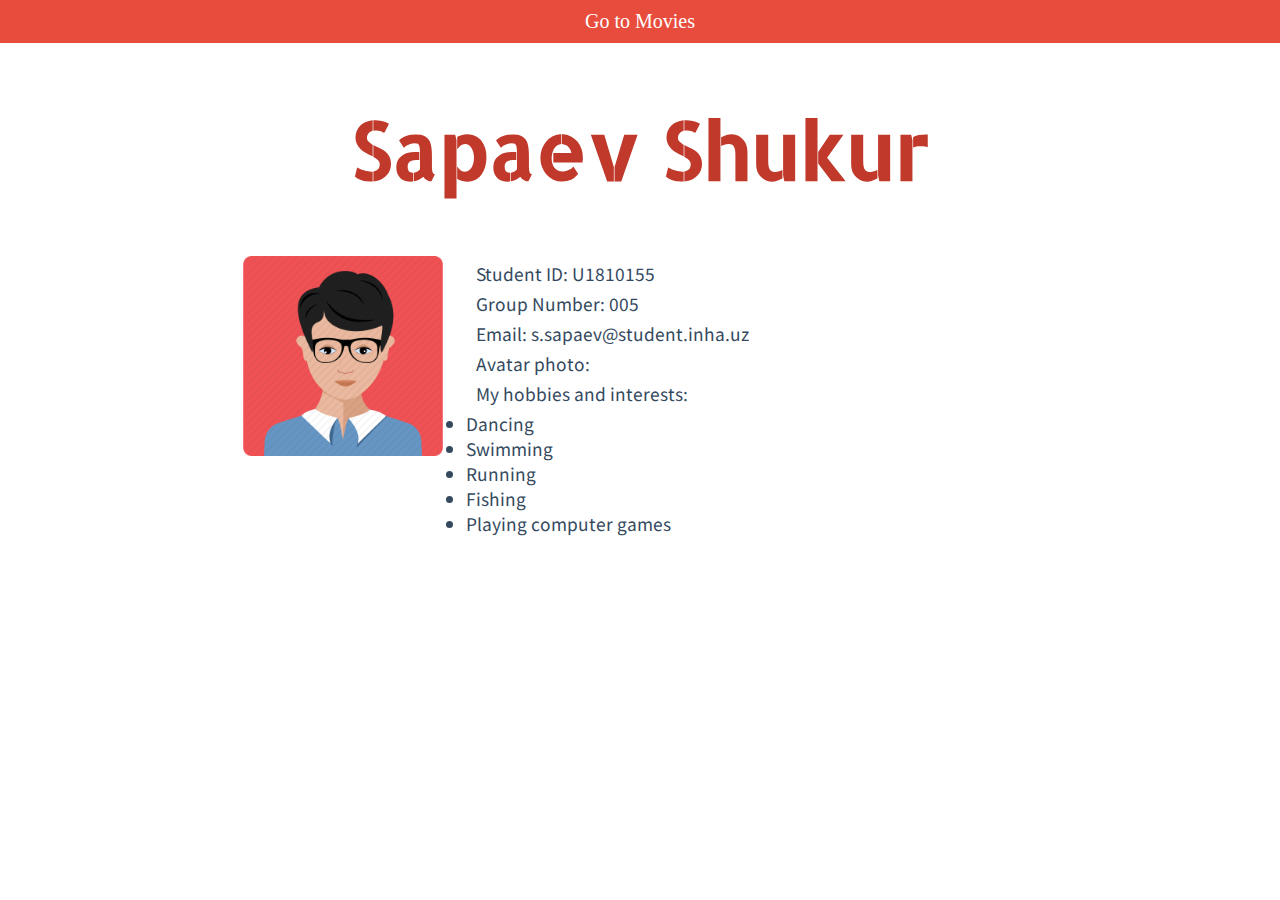
==== index.html @ fb24b210 "Initial Commit" ====
<!DOCTYPE html>
<html lang="en">
<head>
    <meta charset="UTF-8">
    <meta name="viewport" content="width=device-width, initial-scale=1.0">
    <meta http-equiv="X-UA-Compatible" content="ie=edge">
    <link href="https://fonts.googleapis.com/css?family=Noto+Sans+TC" rel="stylesheet">
    <link href="https://fonts.googleapis.com/css?family=Allerta+Stencil|Noto+Sans+TC" rel="stylesheet">
    <link rel="stylesheet" href="styles.css">
    <title>Index page</title>
    <style>
        
    </style>
</head>
<body>
    <a href="movie.html" class="aa">
        <div class="header">Go to Movies</div>
    </a>
    <div class="wrapper" style="">
            <h1>Sapaev Shukur</h1>
            <!-- <img src="avatar.png" alt="My avatar :)" width="200px" height="auto"> -->
            <table>
                <tr>
                    <td style="vertical-align:top"><img src="avatar.png" alt="My avatar :)" width="200px" height="auto"></td>
                    <td style="vertical-align:top; padding-left: 20px;">
                        <p>Student ID: U1810155</p>
                        <p>Group Number: 005</p>
                        <p>Email: s.sapaev@student.inha.uz</p>
                        <p>Avatar photo:</p>            
                        <p>
                            My hobbies and interests:
                        </p>
                        <p>
                            <li>Dancing</li>
                            <li>Swimming</li>
                            <li>Running</li>
                            <li>Fishing</li>
                            <li>Playing computer games</li>
                        </p>
                    </td>
                </tr>
            </table>
            <!-- <a href="movie.html" class="btn">Movies page</a> -->
    </div>
</body>
</html>
---- styles.css ----
body{
    margin: 0;
}
.wrapper{
    width: 800px;
    margin: auto;
}
h1{
    font-family: 'Allerta Stencil', sans-serif;
    font-size: 60pt;
    text-align: center;
    color: #c0392b;
}
p,li{
    font-family: 'Noto Sans TC', sans-serif;
    font-size: 13pt;
    color: #34495e;
}
td > p {
    margin: 5px 10px;
}
.header{
    background: #c0392b;
    width: 100%;
    padding: 10px 0px;
}
.header:hover{
    background: #e74c3c;
}
.aa{
    text-decoration: none;
}
a > .header{
    color: #c0392b;
    font-size: 15pt;
    color: #fff;            
    text-align: center;
}
hr{    
    margin-top: 20px;
}
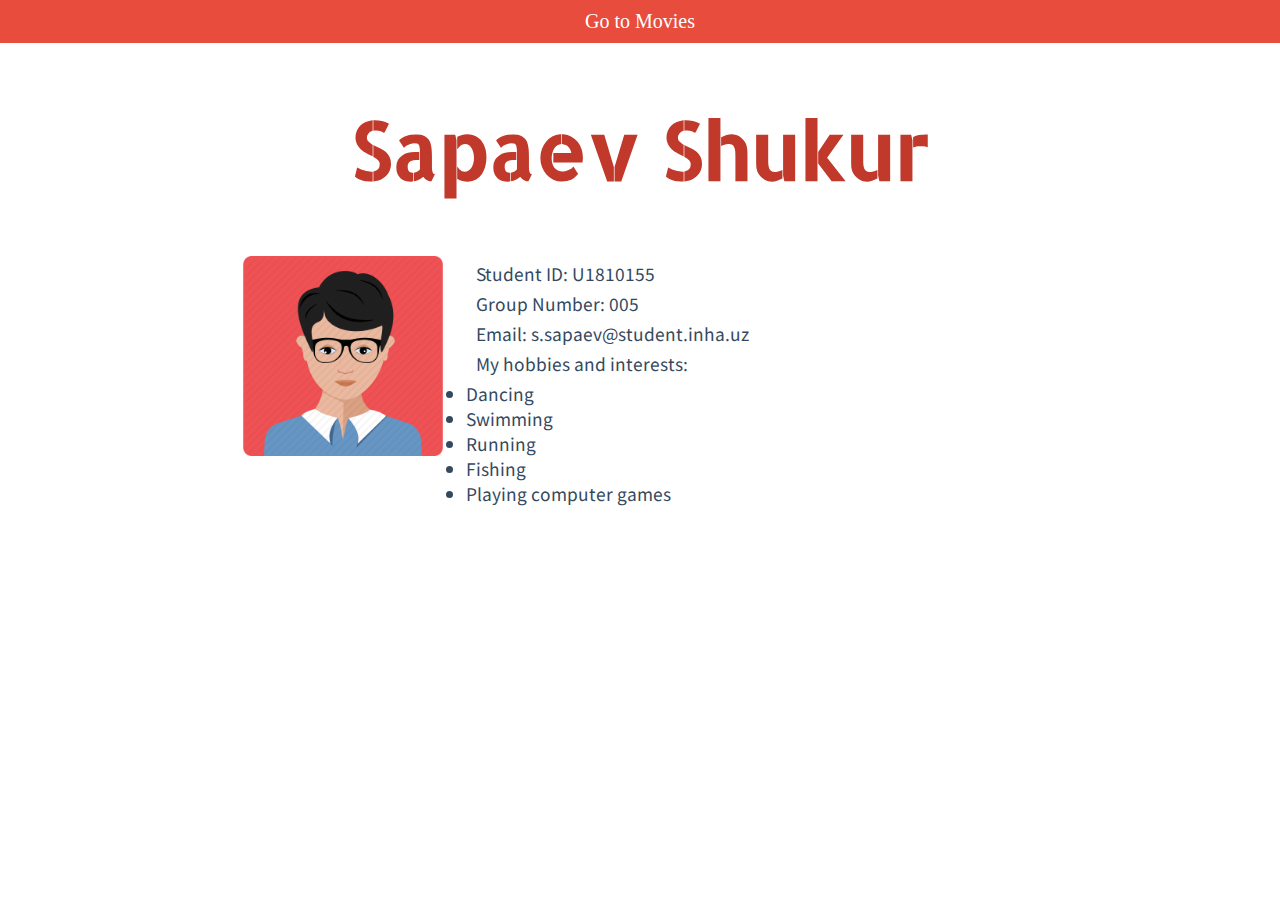
==== commit 8cb9e8aa: "Some delete" ====
--- a/index.html
+++ b/index.html
@@ -1,3 +1,11 @@
+<!-- 
+    
+    https://github.com/chollak/sapaev.github.io - GitHub Repo
+    https://sapaev.me/sapaev.github.io/index.html - My Site
+
+-->
+
+
 <!DOCTYPE html>
 <html lang="en">
 <head>
@@ -26,7 +34,6 @@
                         <p>Student ID: U1810155</p>
                         <p>Group Number: 005</p>
                         <p>Email: s.sapaev@student.inha.uz</p>
-                        <p>Avatar photo:</p>            
                         <p>
                             My hobbies and interests:
                         </p>
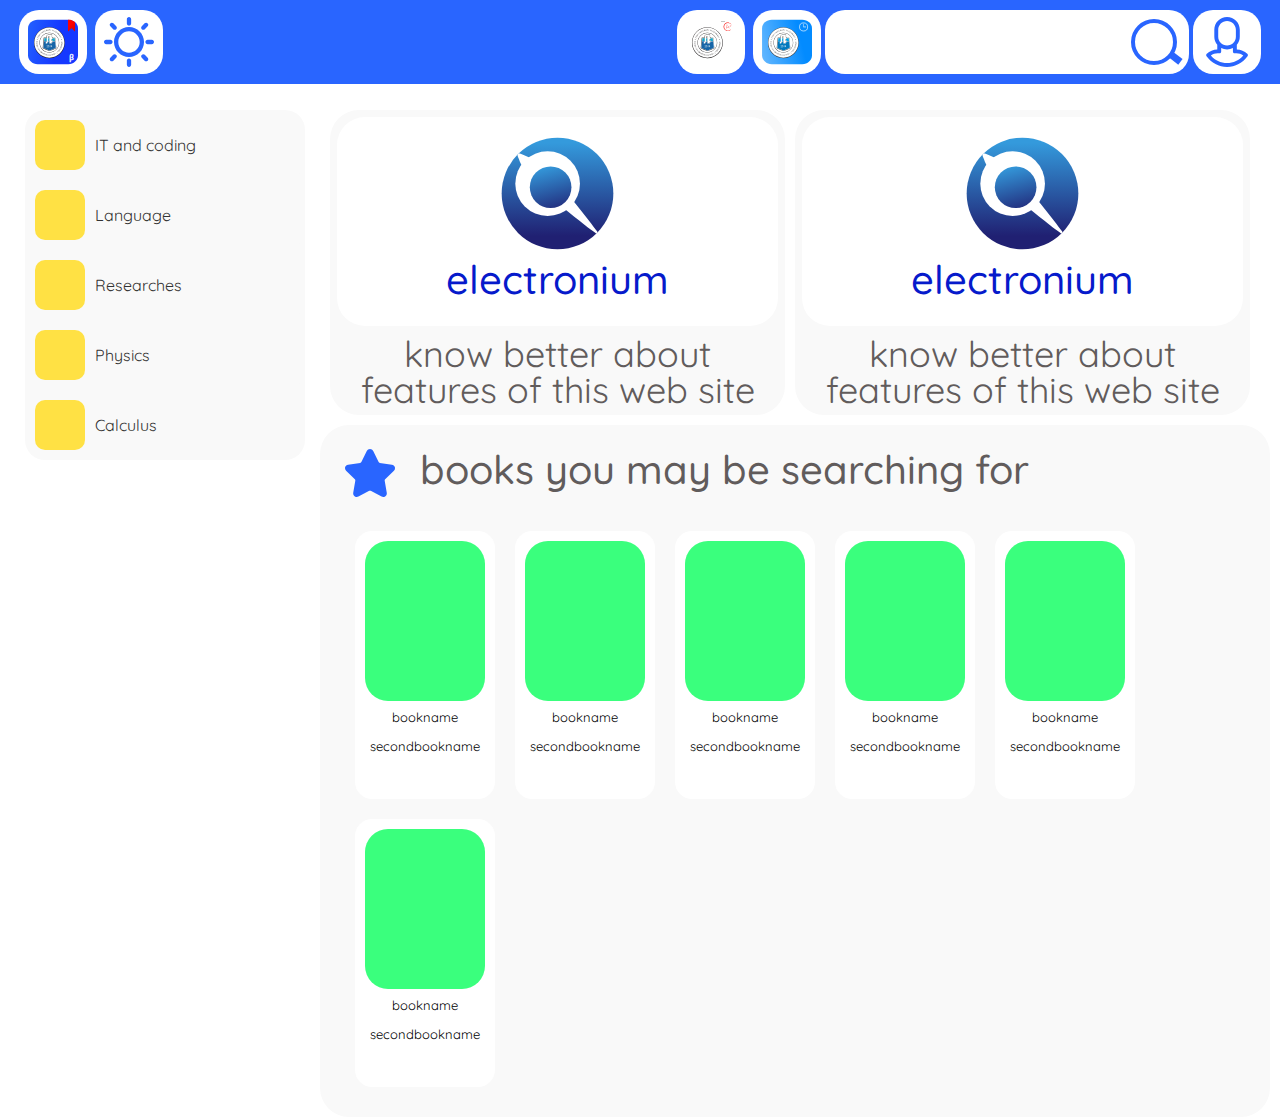
==== commit 0eb4d3ba: "Merge pull request #1 from chollak/e-lib" ====
--- a/index.html
+++ b/index.html
@@ -1,53 +1,168 @@
-<!-- 
-    
-    https://github.com/chollak/sapaev.github.io - GitHub Repo
-    https://sapaev.me/sapaev.github.io/index.html - My Site
-
--->
-
-
-<!DOCTYPE html>
-<html lang="en">
-<head>
-    <meta charset="UTF-8">
-    <meta name="viewport" content="width=device-width, initial-scale=1.0">
-    <meta http-equiv="X-UA-Compatible" content="ie=edge">
-    <link href="https://fonts.googleapis.com/css?family=Noto+Sans+TC" rel="stylesheet">
-    <link href="https://fonts.googleapis.com/css?family=Allerta+Stencil|Noto+Sans+TC" rel="stylesheet">
-    <link rel="stylesheet" href="styles.css">
-    <title>Index page</title>
-    <style>
-        
-    </style>
-</head>
-<body>
-    <a href="movie.html" class="aa">
-        <div class="header">Go to Movies</div>
-    </a>
-    <div class="wrapper" style="">
-            <h1>Sapaev Shukur</h1>
-            <!-- <img src="avatar.png" alt="My avatar :)" width="200px" height="auto"> -->
-            <table>
-                <tr>
-                    <td style="vertical-align:top"><img src="avatar.png" alt="My avatar :)" width="200px" height="auto"></td>
-                    <td style="vertical-align:top; padding-left: 20px;">
-                        <p>Student ID: U1810155</p>
-                        <p>Group Number: 005</p>
-                        <p>Email: s.sapaev@student.inha.uz</p>
-                        <p>
-                            My hobbies and interests:
-                        </p>
-                        <p>
-                            <li>Dancing</li>
-                            <li>Swimming</li>
-                            <li>Running</li>
-                            <li>Fishing</li>
-                            <li>Playing computer games</li>
-                        </p>
-                    </td>
-                </tr>
-            </table>
-            <!-- <a href="movie.html" class="btn">Movies page</a> -->
-    </div>
-</body>
+<!doctype html>
+<html lang="en">
+
+<head>
+	<!-- Required meta tags -->
+	<meta charset="utf-8">
+	<meta name="viewport" content="width=device-width, initial-scale=1, shrink-to-fit=no">
+	<link href="https://fonts.googleapis.com/css?family=Quicksand:400,700" rel="stylesheet">
+	<link rel="stylesheet" href="css/bootstrap.min.css">
+	<link rel="stylesheet" href="css/styles.css">
+	<link rel="stylesheet" href="css/media.css">
+	<title>Hello, world!</title>
+</head>
+
+<body>
+	<header class="flex wrap align-items-center fixed-top">
+		<nav class="container-fluid flex justify-content-between  align-items-center menu-a" id="menu">
+			<div class="logo flex justify-content-between align-items-center ">
+			</div>
+			<div class="menu flex justify-content-between align-items-center ">
+				
+			</div>
+			<div class="menu-s flex justify-content-between align-items-center ">
+				<div class="r-item">
+					<img src="img/e-class.svg" alt="" class="img-fluid">
+				</div>
+				<div class="r-item">
+					<img src="img/timetable.svg" alt="" class="img-fluid">
+				</div>
+			</div>
+		</nav>
+		<nav class="container-fluid flex justify-content-between  align-items-center">
+			<div class="logo flex justify-content-between align-items-center ">
+				<div class="brand r-item">
+					<img src="img/library.svg" alt="" class="img-fluid">
+				</div>
+				<div class="r-item">
+					<img src="img/sun-sunny-day-weather-symbol.svg" alt="" class="img-fluid">
+				</div>
+			</div>
+			<div class="menu flex justify-content-between align-items-center ">
+				<div class="r-item">
+					<img src="img/e-class.svg" alt="" class="img-fluid">
+				</div>
+				<div class="r-item">
+					<img src="img/timetable.svg" alt="" class="img-fluid">
+				</div>
+				<form action="" class="search-form flex">
+					<input type="text">
+					<button type="submit"><img src="img/search.svg" alt="" class="img-fluid"></button>
+				</form>
+				<div class="r-item">
+					<img src="img/avatar.svg" alt="" class="img-fluid">
+				</div>
+			</div>
+			<div class="menu-s flex justify-content-between align-items-center ">
+				<div class="r-item">
+					<img src="img/search.svg" alt="" class="img-fluid">
+				</div>
+				<div class="r-item" id="menuTo">
+					<img src="img/burger.svg" alt="" class="img-fluid">
+				</div>
+			</div>
+		</nav>
+	</header>
+	
+	<main class="flex container-fluid">
+		<div class="sidebar">
+			<div class="categories flex column">
+				<a href="#" class="cat-item flex align-items-center">
+					<span class="icon"></span>
+					<span class="text">IT and coding</span>
+				</a>
+				<a href="#" class="cat-item flex align-items-center">
+					<span class="icon"></span>
+					<span class="text">Language</span>
+				</a>
+				<a href="#" class="cat-item flex align-items-center">
+					<span class="icon"></span>
+					<span class="text">Researches</span>
+				</a>
+				<a href="#" class="cat-item flex align-items-center">
+					<span class="icon"></span>
+					<span class="text">Physics</span>
+				</a>
+				<a href="#" class="cat-item flex align-items-center">
+					<span class="icon"></span>
+					<span class="text">Calculus</span>
+				</a>
+			</div>
+		</div>
+		<div class="content">
+			<div class="head-content flex justify-content-between">
+				<a href="#" class="block flex column align-items-center">
+					<div class="image flex justify-content-center align-items-center column">
+						<img src="img/electronium.svg" alt="" class="img-fluid">
+						<h1>electronium</h1>
+					</div>
+					<div class="description">
+						know better about features of this web site
+					</div>
+				</a>
+				<a href="#" class="block flex column align-items-center">
+					<div class="image flex justify-content-center align-items-center column">
+						<img src="img/electronium.svg" alt="" class="img-fluid">
+						<h1>electronium</h1>
+					</div>
+					<div class="description">
+						know better about features of this web site
+					</div>
+				</a>
+			</div>
+			<div class="favourite flex column align-items-start">
+				<div class="title flex align-items-center">
+					<img src="img/star.svg" alt="" class="img-fluid">
+					<h1>books you may be searching for</h1>
+				</div>
+				<div class="books flex wrap">
+					<a href="#" class="item flex column justify-content-center align-items-center">
+						<div class="image"></div>
+						<div class="title">
+							<p>bookname</p>
+							<p>secondbookname</p>
+						</div>
+					</a>
+					<a href="#" class="item flex column justify-content-center align-items-center">
+						<div class="image"></div>
+						<div class="title">
+							<p>bookname</p>
+							<p>secondbookname</p>
+						</div>
+					</a>
+					<a href="#" class="item flex column justify-content-center align-items-center">
+						<div class="image"></div>
+						<div class="title">
+							<p>bookname</p>
+							<p>secondbookname</p>
+						</div>
+					</a>
+					<a href="#" class="item flex column justify-content-center align-items-center">
+						<div class="image"></div>
+						<div class="title">
+							<p>bookname</p>
+							<p>secondbookname</p>
+						</div>
+					</a>
+					<a href="#" class="item flex column justify-content-center align-items-center">
+						<div class="image"></div>
+						<div class="title">
+							<p>bookname</p>
+							<p>secondbookname</p>
+						</div>
+					</a>
+					<a href="#" class="item flex column justify-content-center align-items-center">
+						<div class="image"></div>
+						<div class="title">
+							<p>bookname</p>
+							<p>secondbookname</p>
+						</div>
+					</a>
+				</div>
+			</div>
+		</div>
+	</main>
+
+	<script src="js/scripts.js"></script>
+</body>
 </html>--- a/css/styles.css
+++ b/css/styles.css
@@ -0,0 +1,345 @@
+*, *:after, *:before {
+	box-sizing: border-box;
+	padding: 0;
+	margin: 0;
+}
+
+a {
+	text-decoration: none;
+	outline: none;
+}
+img {
+	display: block;
+	width: 100%;
+}
+
+body {
+	font-family: Quicksand;
+	font-size: 14px;
+	line-height: 1;
+	color: #373737;
+	/*background: #f7f7f7;*/
+}
+.flex{
+	display: flex;
+}
+.row{
+	flex-direction: row;
+}
+.column{
+	flex-direction: column;
+}
+.wrap{
+	flex-wrap: wrap;
+}
+.wrap-r{
+	flex-wrap: wrap-reverse;
+}
+.justify-content-center{
+	justify-content: center;
+}
+.justify-content-start{
+	justify-content: start;
+}
+.justify-content-end{
+	justify-content: end;
+}
+.justify-content-around{
+	justify-content: space-around;
+}
+.justify-content-between{
+	justify-content: space-between;
+}
+.align-items-center{
+	align-items: center;
+}
+.align-items-start{
+	align-items: flex-start;
+}
+.align-items-end{
+	align-items: flex-end;
+}
+.align-items-stretch{
+	align-items: stretch;
+}
+
+.align-content-center{
+	align-content: center;
+}
+.align-content-start{
+	align-content: flex-start;
+}
+.align-content-end{
+	align-content: flex-end;
+}
+.align-items-stretch{
+	align-content: stretch;
+}
+
+
+/*Header Start*/
+header{
+	background-color: #2965FF;
+	height: auto;
+	/*max-height: 80px;*/
+	/*padding: 10px 0px;*/
+
+}
+nav{
+	position: relative;
+	margin: 10px 0px;
+}
+.menu-a{
+	display: none;
+}
+.logo{
+	/*background: red;*/
+}
+.menu{
+	/*background-color: green;*/
+}
+.logo:nth-child(1){
+
+}
+.r-item{
+	/*background-color: rgba(255,255,255,0.4);*/
+	background-color: #fff;
+	padding: 7px 9px;
+	/*padding: 9px;*/
+	border-radius: 20px;
+	margin: 0px 4px;
+	cursor: pointer;
+}
+.r-item:hover{
+	background-color: rgba(255,255,255,0.4);
+}
+.r-item > img{
+	width: 50px;
+	height: 50px;
+}
+.search-form>input, .search-form>button{
+	height: 64px;
+}
+.search-form>input{
+	border:none;
+	border-top-left-radius: 20px;
+	border-bottom-left-radius: 20px;
+	/*height: 64px;*/
+	width: 300px;
+}
+.search-form>button{
+	border:none;
+	border-top-right-radius: 20px;
+	border-bottom-right-radius: 20px;
+	/*height: 50px;*/
+	width: 64px;
+	padding: 6px;
+	cursor: pointer;
+	background-color: #fff;
+	/*border-left: 1px grey solid;*/
+}
+.menu-s{
+	display: none;
+}
+/*Header End*/
+
+
+/*Main Start*/
+
+main{
+	margin-top: 100px;
+}
+.sidebar{
+	min-width: 300px;
+	padding: 10px;
+}
+.categories{
+	background-color: #f9f9f9;
+	border-radius: 30px;
+}
+.categories > .cat-item{
+	text-decoration: none;
+	color: #333;
+	background-color: #F9F9F9;
+	font-size: 16px;
+	padding: 10px;
+	border-radius: 20px;
+	min-height: 70px;
+}
+.categories > .cat-item:hover{
+	background-color: #007bff;
+	color:#fff;
+}
+.icon{
+	width: 50px;
+	height: 50px;
+	background-color: #FFE144;
+	margin-right: 10px;
+	border-radius: 10px;
+}
+.content{
+	/*background-color: green;*/
+	width: 100%;
+}
+.head-content{
+	padding: 10px;
+}
+.head-content > .block{
+	background: #F9F9F9;
+	margin: 0 5px;
+	border-radius: 29px;
+	padding: 7px;
+	width: 100%;
+	color: #615C5C;
+}
+.head-content > .block:hover{
+	background-color: #2965FF;
+	color: #fff;
+}
+.head-content > .block > .description{
+	font-size: 36px;
+	text-align: center;
+	margin-top: 10px;
+}
+
+.head-content > .block > .image{
+	background-color: #fff;
+	color: #061ACB;
+	width: 100%;
+	border-radius:28px;
+	padding: 15px
+}
+.head-content > .block > .image img{
+	width: 30%;
+	height: auto;
+}
+
+.favourite{
+	background: #F9F9F9;
+	margin: 0 5px;
+	border-radius: 29px;
+	padding: 20px 25px;
+	width: 100%;
+	color: #615C5C;
+}
+.title > h1{
+	margin-left: 25px;
+}
+.title > img{
+	width: 50px;
+}
+.books{
+	margin-top: 20px;
+}
+.books > .item{
+	background: #FFFFFF;
+	border-radius: 17px;
+	margin : 10px 10px;
+	padding: 10px;
+	color: #000;
+}
+.books > .item:hover{
+	background-color: #2965FF;
+	color: #fff;
+}
+.books > .item > .image{
+	background: #3AFF7D;
+	border-radius: 23px;
+	height: 160px;
+	width: 120px;
+}
+.books > .item > .title{
+	font-size: 13px;
+	text-align: center;
+	margin-top: 10px;
+	margin-bottom: 20px;
+}
+
+
+/*Main End*/
+
+
+
+
+
+
+
+.img-fluid {
+	max-width: 100%;
+	height: auto;
+}
+.container-fluid {
+	width: 100%;
+	padding-right: 15px;
+	padding-left: 15px;
+	margin-right: auto;
+	margin-left: auto;
+}
+.container {
+	width: 100%;
+	padding-right: 15px;
+	padding-left: 15px;
+	margin-right: auto;
+	margin-left: auto;
+}
+
+@media (min-width: 576px) {
+	.container {
+		max-width: 540px;
+	}
+}
+
+@media (min-width: 768px) {
+	.container {
+		max-width: 720px;
+	}
+}
+
+@media (min-width: 992px) {
+	.container {
+		max-width: 960px;
+	}
+}
+
+@media (min-width: 1200px) {
+	.container {
+		max-width: 1140px;
+	}
+}
+.fixed-bottom {
+	position: fixed;
+	right: 0;
+	bottom: 0;
+	left: 0;
+	z-index: 1030;
+}
+.fixed-top {
+	position: fixed;
+	top: 0;
+	right: 0;
+	left: 0;
+	z-index: 1030;
+}
+
+/* Scrollbar */
+/*::-webkit-scrollbar{
+    width:12px;
+}
+::-webkit-scrollbar-thumb{
+    border-width:1px 1px 1px 2px;
+    border-color: #777;
+    background: rgba(196, 196, 196, 0.33);
+	border-radius: 8px;
+}
+::-webkit-scrollbar-thumb:hover{
+    border-width: 1px 1px 1px 2px;
+    border-color: #555;
+    background-color: #777;
+}
+::-webkit-scrollbar-track{
+    border-width:0;
+}
+::-webkit-scrollbar-track:hover{
+    background-color: #eee;
+}*/
+/* Scrollbar  End */--- a/css/media.css
+++ b/css/media.css
@@ -0,0 +1,74 @@
+/* Extra large devices (large desktops, 1200px and up)*/
+@media (min-width: 992px) {
+	/*header{
+		position: fixed;
+		right: 0;
+		top: 0;
+		left: 0;
+		z-index: 1030;
+	}*/
+}
+@media (max-width: 1200px) {
+	header{
+		position: fixed;
+		right: 0;
+		top: 0;
+		left: 0;
+		z-index: 1030;
+	}
+}
+
+/* Large devices (desktops, 992px and up)*/
+@media (max-width: 992px) {
+	header{
+		/*background-color: red;*/
+		position: fixed;
+		right: 0;
+		bottom: 0;
+		top: auto!important;
+		left: 0;
+		z-index: 1030;
+	}
+	main{
+		margin-top: 0;
+		margin-bottom: 100px;
+	}
+	
+	.menu{
+		display: none;
+	}
+	.menu-s{
+		display: flex;
+	}
+	.head-content{
+		flex-direction: column; 
+	}
+}
+
+/* Medium devices (tablets, 768px and up)*/
+@media (max-width: 768px) {
+	header{
+		/*padding: 100px;*/
+	}
+	.sidebar{
+		/*min-width: 100px;*/
+	}
+	span.text{
+		/*display: none;*/
+	}
+	.cat-item{
+		/*justify-content: center;*/
+	}
+	.cat-item > .icon{
+		/*margin: 0;*/
+	}
+	
+
+}
+
+/* Small devices (landscape phones, 576px and up)*/
+@media (max-width: 576px) { 
+	header{
+		background-color: green;
+	}
+}